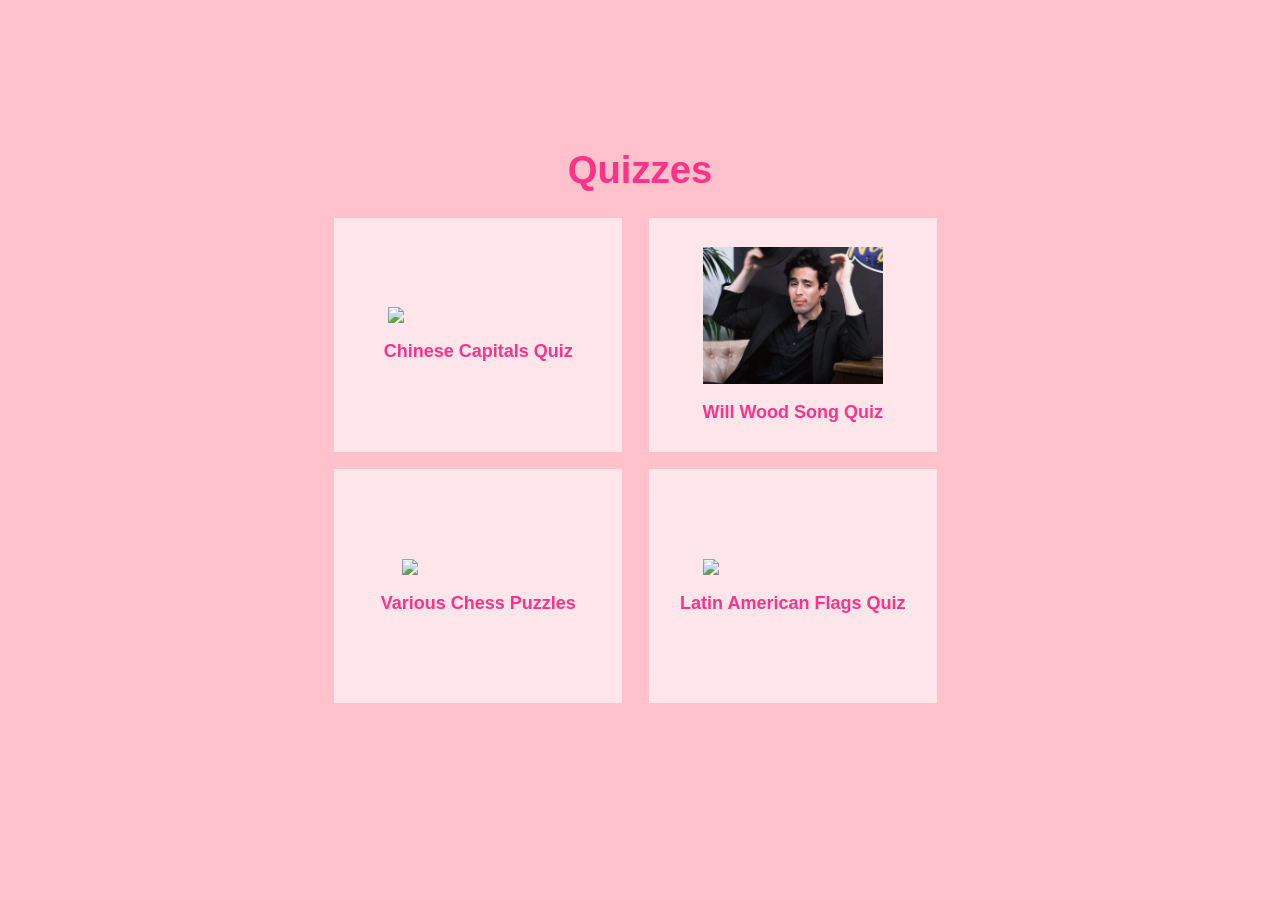
==== projects/quiz_app/index.html @ 76c787c4 "Added assets" ====
<!--Name: Anson Mah-->
<!--Date: 21 April, 2024-->

<!DOCTYPE html>
<html lang="en">

<head>
	<meta charset="UTF-8">
	<meta name="viewport" content="width=device-width, initial-scale=1.0">
	<title>Various Quizzes - Homepage</title>
	<link rel="stylesheet" href="style.css">
</head>

<style>

	/* Makes the page contents vertically centered. */
	body {
		display: grid;
		align-items: center;
		min-height: 90vh;
		overflow: hidden;
	}

	/* Displays the quizzes in a 2x2 grid. */
	#all_quizzes {
		display: grid;
		grid-template-columns: auto auto;
		gap: 1.1em;
		justify-content: center;
	}

	.quiz_choice {
		width: 15em;
		height: 12em;
		background-color: var(--quiz_choice-color);
		display: flex;
		flex-direction: column;
		justify-content: center;
		align-items: center;
		gap: 1em;
		font-size: 2vh;
	}

	.quiz_choice p {
		margin: 0;
	}

	#title {
		text-align: center;
		font-size: 4.25vh;
	}

	img {
		border: none;
		width: 10em;
	}

	#chess_img {
		width: 8.5em;
	}
	
</style>

<body>

  <div id="main">

    <h1 id="title">Quizzes</h1>

    <!--A menu that lets the user select what quiz they want to take.-->
		<div id="all_quizzes">
			<a href="china.html" class="quiz_choice"><img src="https://flagcdn.com/cn.svg"><p><b>Chinese Capitals Quiz</b></p></a>
			<a href="will_wood.html" class="quiz_choice"><img src="Media/an_image_of_Will_Wood.png"><p><b>Will Wood Song Quiz</b></p></a>
			<a href="chess.html" class="quiz_choice"><img id="chess_img" src="https://chessily.com/wp-content/uploads/2022/04/chess-board-setup-the-chess-starting-position.png"><p><b>Various Chess Puzzles</b></p></a>
			<a href="latam.html" class="quiz_choice"><img id="latam_flag" src=""><p><b>Latin American Flags Quiz</b></p></a>
		</div>

  </div>

	<script>

		// Chooses a random color scheme for the page. 
		let colors = ['red', 'blue', 'green'];
		let page_color = Math.floor(Math.random()*colors.length);
		switch (colors[page_color]) {
			case 'red': 
				document.documentElement.style.setProperty('--background-color', 'hsl(350, 100%, 88%)');
				document.documentElement.style.setProperty('--color', 'hsl(335, 100%, 60%)');
				document.documentElement.style.setProperty('--quiz_choice-color', 'hsl(347, 100%, 95%)');
				document.documentElement.style.setProperty('--quiz_choice-hover', 'hsl(60, 100%, 89%)');
			break;
			case 'blue': 
				document.documentElement.style.setProperty('--background-color', 'hsl(222, 100%, 90%)');
				document.documentElement.style.setProperty('--color', 'hsl(208, 78%, 53%)');
				document.documentElement.style.setProperty('--quiz_choice-color', 'hsl(217, 100%, 96%)');
				document.documentElement.style.setProperty('--quiz_choice-hover', 'hsl(21, 70%, 85%)');
			break;
			case 'green': 
				document.documentElement.style.setProperty('--background-color', 'hsl(110, 100%, 90%)');
				document.documentElement.style.setProperty('--color', 'hsl(118, 62%, 33%)');
				document.documentElement.style.setProperty('--quiz_choice-color', 'hsl(140, 70%, 97%)');
				document.documentElement.style.setProperty('--quiz_choice-hover', 'hsl(155, 82%, 75%)');
			break;
		}

		// Chooses a random Latin American flag to display on the Homepage.
		const latam_flags = [
			"https://flagcdn.com/ar.svg",
			"https://flagcdn.com/br.svg",
			"https://flagcdn.com/bo.svg",
			"https://flagcdn.com/cu.svg",
			"https://flagcdn.com/cl.svg",
			"https://flagcdn.com/co.svg",
			"https://flagcdn.com/cr.svg",
			"https://flagcdn.com/do.svg",
			"https://flagcdn.com/ec.svg",
			"https://flagcdn.com/gt.svg",
			"https://flagcdn.com/hn.svg",
			"https://flagcdn.com/mx.svg",
			"https://flagcdn.com/ni.svg",
			"https://flagcdn.com/pa.svg",
			"https://flagcdn.com/pe.svg",
			"https://flagcdn.com/pr.svg",
			"https://flagcdn.com/py.svg",
			"https://flagcdn.com/sv.svg",
			"https://flagcdn.com/uy.svg",
			"https://flagcdn.com/ve.svg",
		]

		let flagToBeDisplayed = Math.floor(Math.random()*latam_flags.length);
		document.getElementById("latam_flag").src = latam_flags[flagToBeDisplayed];

	</script>

</body>

</html>
---- projects/quiz_app/style.css ----
/* Name: Anson Mah */
/* Date: 10 April, 2024 */

body {
  font-family: 'Trebuchet MS', 'Lucida Sans Unicode', 'Lucida Grande', 'Lucida Sans', Arial, sans-serif;
  background-color: var(--background-color);
  color: var(--color);
}

/* Centers the title. */
h1 {
  text-align: center;
}

/* Removes the identifier from the normal flow of the page. */
#identifier {
 position: absolute;
}

/* Allows for the quiz to be moved closer to the center if wanted. */
#actual_quiz {
  position: relative;
}

/* Centers the question area. */
#qmo {
  display: grid;
  justify-content: center;
  text-align: center;
}

/* Adds a border around images. I mainly did this so that the LATAM flags would not blend in with the background. */
img {
  width: 39em;
  border: 0.2em dashed rgba(0, 0, 0, 0.5);
}

/* Makes the multiple choice options display in a 2x2 grid. */
#multiple_choice {
  display: grid;
  grid-template-columns: auto auto;
  gap: 1.1em;
}

.options {
  height: 3.99em;
}

.options:disabled {
  color: black;
  border-radius: 10%;
}

.correct {
  background-color: green;
}

#show_correct_answer {
  font-size: 2em;
  margin-top: 0.5em;
  margin-bottom: 0;
}

#text_input {
  padding: 1em;
  font-size: 1.5em;
  padding-bottom: 0;
}

#input_box {
  padding: 3px;
  font-size: 0.6em;
  font-family: 'Trebuchet MS', 'Lucida Sans Unicode', 'Lucida Grande', 'Lucida Sans', Arial, sans-serif;
}

#submit_button {
  font-size: 0.7em;
  padding: 0.1em 0.5em;
  margin: 0.6em;
}

/* Centers the progress indicators. */
#progress {
  display: flex;
  gap: 2em;
  justify-content: center;
  margin: 0.5em;
  font-size: 1.25em;
}

/* Hides the results until Javascript shows them. */
#results_container {
  visibility: hidden;
  text-align: center;
  font-size: 2em;
}

#results_text {
  margin-bottom: 1em;
}

/* Styles the homepage buttons & the result buttons. */
a {
  text-decoration: none;
  color: var(--color);
  padding: 0.5em;
  font-size: 0.8em;
  background-color: var(--quiz_choice-color);
  margin-right: 0.5em;
  transition: background-color 0.3s;
}

a:hover {
  background-color: var(--quiz_choice-hover);
}
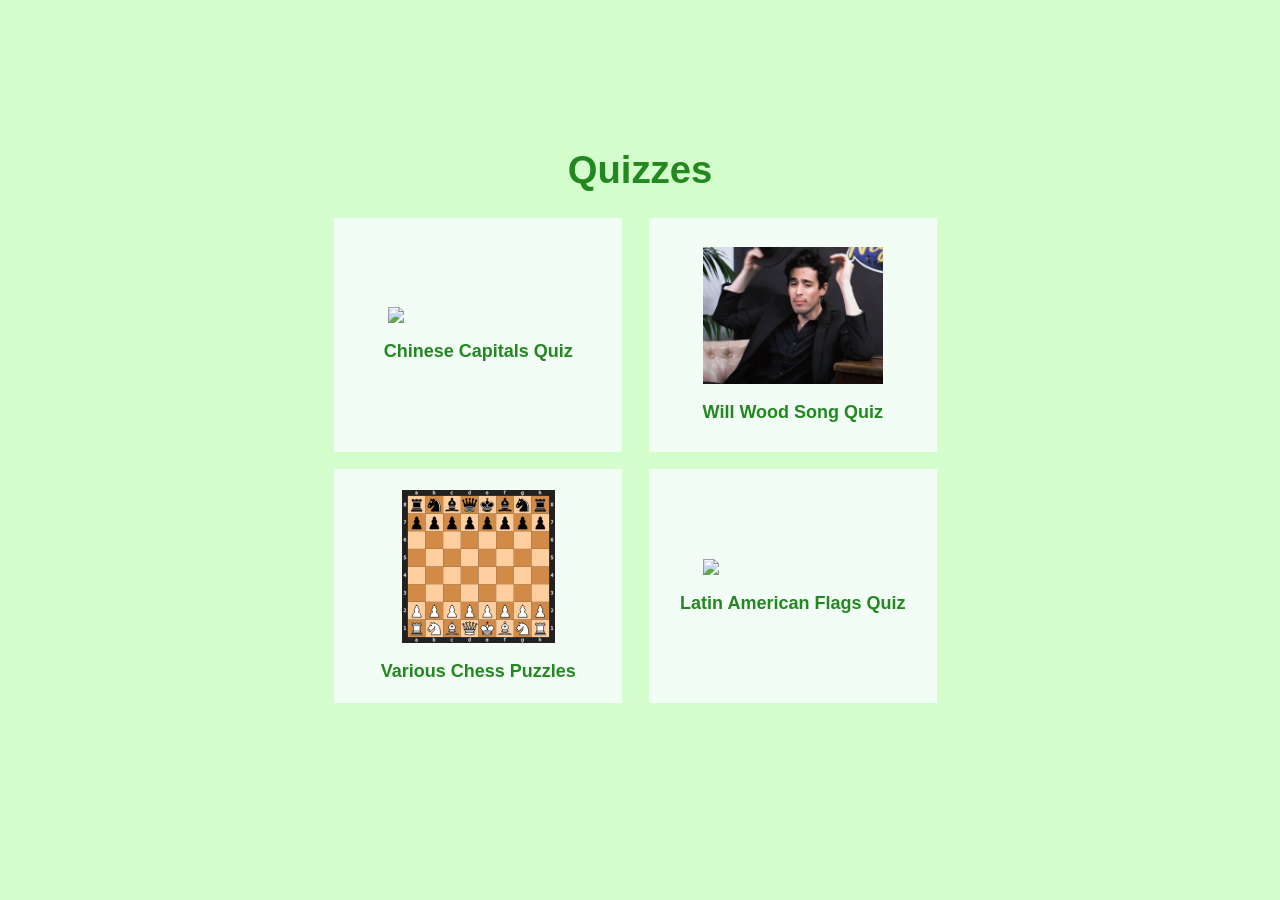
==== commit 1a71ef90: "Added back chessboard coordinates to image and remove  "_copy" from the src" ====
--- a/projects/quiz_app/index.html
+++ b/projects/quiz_app/index.html
@@ -71,7 +71,7 @@
 		<div id="all_quizzes">
 			<a href="china.html" class="quiz_choice"><img src="https://flagcdn.com/cn.svg"><p><b>Chinese Capitals Quiz</b></p></a>
 			<a href="will_wood.html" class="quiz_choice"><img src="Media/an_image_of_Will_Wood.png"><p><b>Will Wood Song Quiz</b></p></a>
-			<a href="chess.html" class="quiz_choice"><img id="chess_img" src="https://chessily.com/wp-content/uploads/2022/04/chess-board-setup-the-chess-starting-position.png"><p><b>Various Chess Puzzles</b></p></a>
+			<a href="chess.html" class="quiz_choice"><img id="chess_img" src="Media/starting_position.svg"><p><b>Various Chess Puzzles</b></p></a>
 			<a href="latam.html" class="quiz_choice"><img id="latam_flag" src=""><p><b>Latin American Flags Quiz</b></p></a>
 		</div>
 
